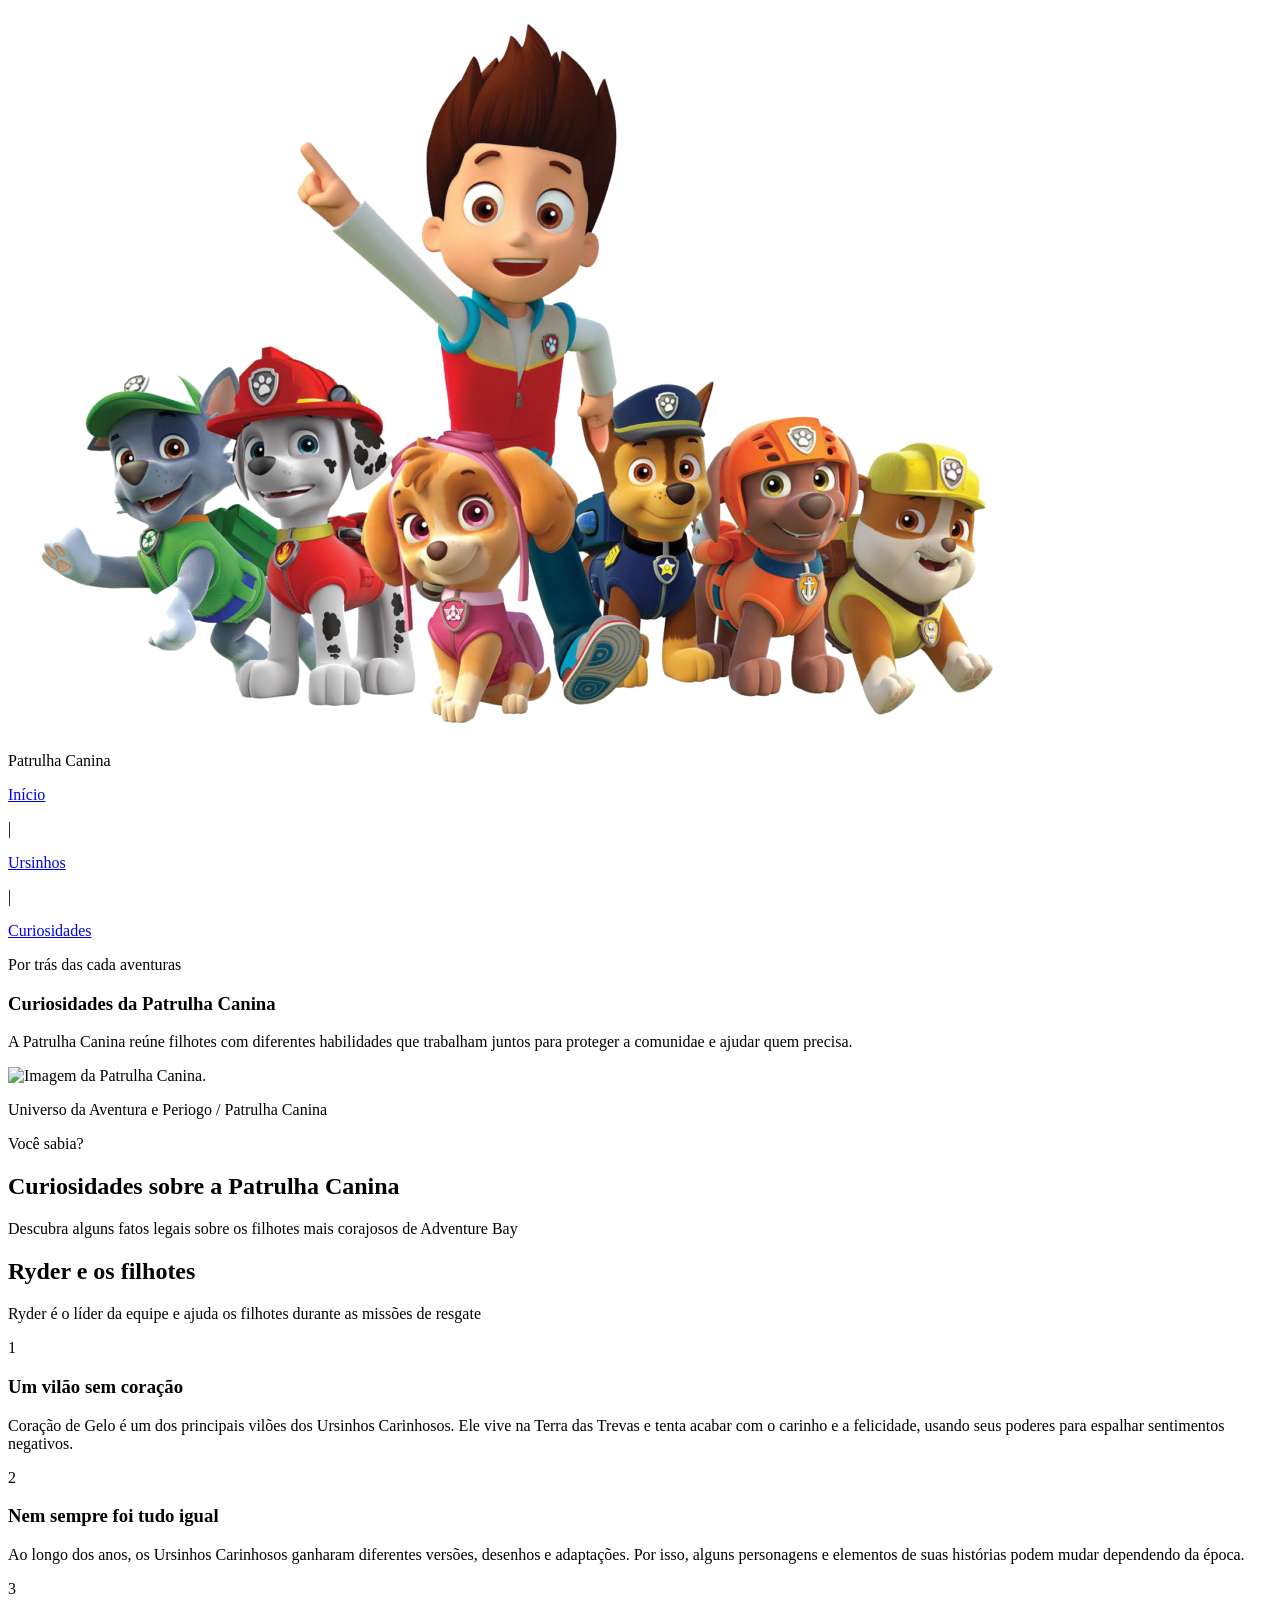
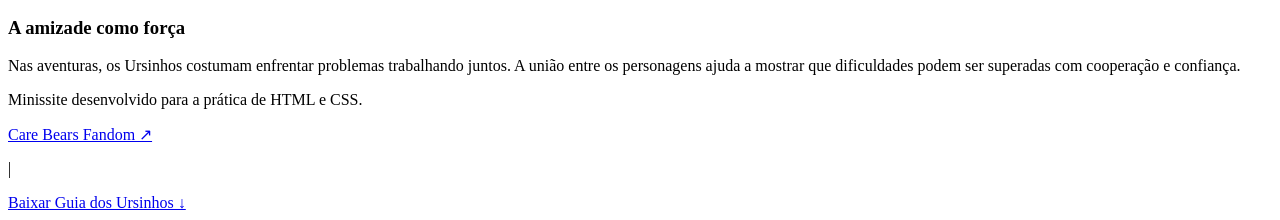
==== pages/curiosidades.html @ 6cfd87df "first commit" ====
<!DOCTYPE html>
<html lang="pt-BR">
    <head>
        <meta charset="UTF-8"/>
        <title>Vitrine da Equipe Patrulha Canina - Curiosidades</title>
        <link rel="stylesheet" href="../css/curiosidades.css"/>
    </head>

    <body>
        <header>
            <section id="logo">
                <img src="../assets/img/canina.png" alt="Logo da Patrulha Canina"/>
                <p>Patrulha Canina</p>
            </section>
            <section id="opcoes">
                <span id="opcao-inicio"><a href="../index.html">Início</a></span>
                <p>|</p>
                <span id="opcao-Canina"><a href="../pages/Patrulha Canina.html">Ursinhos</a></span>
                <p>|</p>
                <span id="opcao-curiosidades"><a href="../pages/curiosidades.html">Curiosidades</a></span>
            </section>
        </header>

        <main>
            <section id="introducao">
                <article>
                    <p class="letras_pequenas">Por trás das cada aventuras</p>
                    <h1>Curiosidades da Patrulha Canina</h1>
                    <p>A Patrulha Canina reúne filhotes com diferentes habilidades que trabalham juntos para proteger a comunidae e ajudar quem precisa.</p>
                </article>
            </section>
            <section id="area-curiosidades">
                <section id="icone">
                    <img src="../assets/img/curiosidades.png" alt="Imagem da Patrulha Canina."/>
                    <p>Universo da Aventura e Periogo / Patrulha Canina</p>
                </section>
                <section class="titulo"
                        <p class="letras_pequenas">Você sabia?</p>
                        <h2>Curiosidades sobre a Patrulha Canina</h2>
                        <span>Descubra alguns fatos legais sobre os filhotes mais corajosos de Adventure Bay </span>
            </section>
            
            <article>
                <h2> Ryder e os filhotes</h2>
                <p>Ryder é o líder da equipe e ajuda os filhotes durante as missões de resgate</p>
            </article>
                    <section id="curiosidades">
                        <section class="curiosidade">
                            <span class="numero">1</span>
                            <article>
                                <h3>Um vilão sem coração</h3>
                                <p>Coração de Gelo é um dos principais vilões dos Ursinhos Carinhosos. Ele vive na Terra das Trevas e tenta acabar com o carinho e a felicidade, usando seus poderes para espalhar sentimentos negativos.</p>
                            </article>
                        </section>
                        <section class="curiosidade">
                            <span class="numero">2</span>
                            <article>
                                <h3>Nem sempre foi tudo igual</h3>
                                <p>Ao longo dos anos, os Ursinhos Carinhosos ganharam diferentes versões, desenhos e adaptações. Por isso, alguns personagens e elementos de suas histórias podem mudar dependendo da época.</p>
                            </article>
                        </section>
                        <section class="curiosidade">
                            <span class="numero">3</span>
                            <article>
                                <h3>A amizade como força</h3>
                                <p>Nas aventuras, os Ursinhos costumam enfrentar problemas trabalhando juntos. A união entre os personagens ajuda a mostrar que dificuldades podem ser superadas com cooperação e confiança.</p>
                            </article>
                        </section>
                    </section>
                </section>
            </section>
        </main>

        <footer>
            <section>
                <p>Minissite desenvolvido para a prática de HTML e CSS.</p>
            </section>
            <section id="links-rodape">
                <span class="link"><a href="https://carebears.fandom.com/wiki/Care_Bears" target="_blank" rel="noreferrer">Care Bears Fandom ↗</a></span>
                <p>|</p>
                <span class="link"><a href="../assets/files/guia_ursinhos_carinhosos.txt" download>Baixar Guia dos Ursinhos ↓</a></span>
            </section>
        </footer>
    </body>
</html>
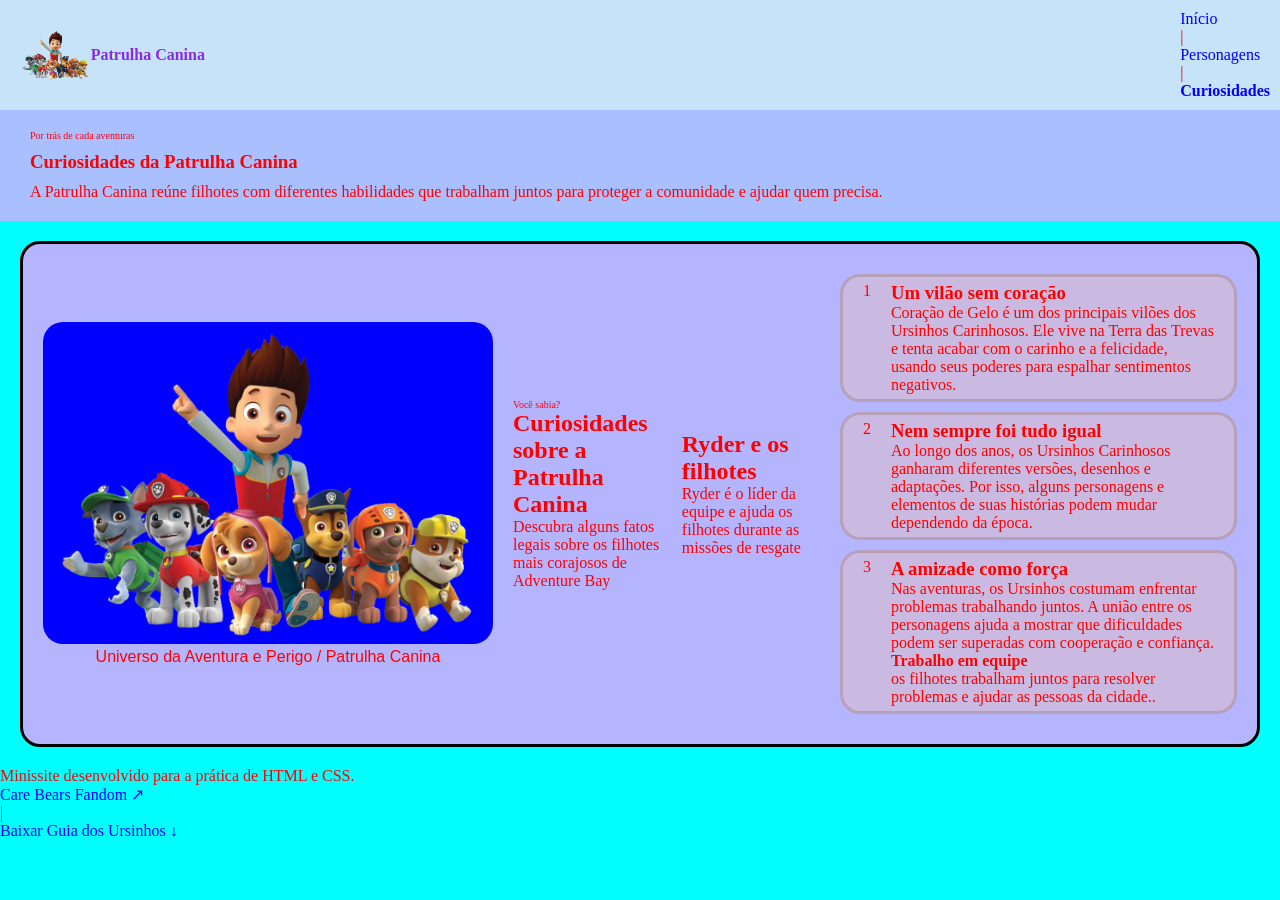
==== commit ef983a44: "Feat: arrumando o site" ====
--- a/pages/curiosidades.html
+++ b/pages/curiosidades.html
@@ -15,7 +15,7 @@
             <section id="opcoes">
                 <span id="opcao-inicio"><a href="../index.html">Início</a></span>
                 <p>|</p>
-                <span id="opcao-Canina"><a href="../pages/Patrulha Canina.html">Ursinhos</a></span>
+                <span id="opcao-Canina"><a href="../pages/Patrulha Canina.html">Personagens</a></span>
                 <p>|</p>
                 <span id="opcao-curiosidades"><a href="../pages/curiosidades.html">Curiosidades</a></span>
             </section>
@@ -24,22 +24,22 @@
         <main>
             <section id="introducao">
                 <article>
-                    <p class="letras_pequenas">Por trás das cada aventuras</p>
+                    <p class="letras_pequenas">Por trás de cada aventuras</p>
                     <h1>Curiosidades da Patrulha Canina</h1>
-                    <p>A Patrulha Canina reúne filhotes com diferentes habilidades que trabalham juntos para proteger a comunidae e ajudar quem precisa.</p>
+                    <p>A Patrulha Canina reúne filhotes com diferentes habilidades que trabalham juntos para proteger a comunidade e ajudar quem precisa.</p>
                 </article>
             </section>
             <section id="area-curiosidades">
                 <section id="icone">
-                    <img src="../assets/img/curiosidades.png" alt="Imagem da Patrulha Canina."/>
-                    <p>Universo da Aventura e Periogo / Patrulha Canina</p>
+                    <img src="../assets/img/canina.png" alt="Imagem da Patrulha Canina."/>
+                    <p>Universo da Aventura e Perigo / Patrulha Canina</p>
                 </section>
-                <section class="titulo"
+                <section class="titulo">
                         <p class="letras_pequenas">Você sabia?</p>
                         <h2>Curiosidades sobre a Patrulha Canina</h2>
                         <span>Descubra alguns fatos legais sobre os filhotes mais corajosos de Adventure Bay </span>
             </section>
-            
+
             <article>
                 <h2> Ryder e os filhotes</h2>
                 <p>Ryder é o líder da equipe e ajuda os filhotes durante as missões de resgate</p>
@@ -64,6 +64,9 @@
                             <article>
                                 <h3>A amizade como força</h3>
                                 <p>Nas aventuras, os Ursinhos costumam enfrentar problemas trabalhando juntos. A união entre os personagens ajuda a mostrar que dificuldades podem ser superadas com cooperação e confiança.</p>
+
+                                 <h4>Trabalho em equipe</h4>
+                                <p> os filhotes trabalham juntos para resolver problemas e ajudar as pessoas da cidade..</p>
                             </article>
                         </section>
                     </section>
@@ -82,4 +85,4 @@
             </section>
         </footer>
     </body>
-</html>+</html>
--- a/css/curiosidades.css
+++ b/css/curiosidades.css
@@ -0,0 +1,124 @@
+* {
+    padding: 0;
+    margin: 0;
+    box-sizing: border-box;
+}
+
+body {
+    background-color: aqua;
+    font-family: Georgia, 'Times New Roman', Times, serif;
+    color:red;
+}
+
+header {
+    background-color: rgb(198, 227, 250);
+    padding: 10px;
+    display: flex;
+    justify-content: space-between;
+    padding-left: 20px;
+    scroll-padding-right: 20px;
+    align-items: center;
+}
+
+#topo {
+    display: flex;
+    justify-content: space-between;
+}
+
+#menu {
+    display: flex;
+    gap: 20px;
+    margin-right: 20px;
+    align-items: center;
+}
+
+a{
+    text-decoration: none;
+    color:blue;
+}
+
+a:hover {
+    color:rgb(68, 93, 100);
+}
+
+#logo {
+    display: flex;
+    align-items: center;
+    font-weight: bold;
+    color:blueviolet
+}
+
+#logo img {
+    height: 50px;
+}
+
+#opcao-curiosidades a{
+    color: :antiquewhite;
+    display: flex;
+    gap: 30px;
+    font-weight: bold;
+}
+
+.letras_pequenas {
+    color:rgb(0, 0, 0)
+    text-transform: uppercase;
+    front-weight: bold;
+    font-size: x-small;
+    font-family: font-family: 'Segoe UI', Tahoma, Geneva, Verdana, sans-serif;
+}
+
+#introducao {
+    background-color: rgb(170, 191, 255);
+    padding: 20px;
+    padding-left: 30px;
+    padding-right: 30px;
+    display:flex;
+    justify-content: space-between;
+    align-items: center;
+    gap: 10px;
+}
+
+#introducao h1 {
+    fonti-size: 60px;
+    margin-top: 10px;
+    margin-bottom: 10px;
+}
+
+#area-curiosidades {
+    background-color: rgb(181, 181, 255);
+    padding: 20px;
+    border-style: solid;
+    border-radius: 20px;
+    border-color: black;
+    margin: 20px;
+    display: flex;
+    gap: 20px;
+    align-items: center;
+}
+
+#icone img {
+    width: 450px;
+    border-radius: 20px;
+    padding: 5px;
+    background-color: blue;
+}
+
+#icone p {
+    text-align: center;
+    font-family: 'Franklin Gothic Medium', 'Arial Narrow', Arial, sans-serif;
+}
+
+.curiosidade {
+    display: flex;
+    gap: 20px;
+    justify-content: center;
+    align-items: flex-start;
+    background-color: rgb(223, 192, 196, 0.5);
+    border-radius: 20px;
+    border-style: solid;
+    border-color: rgb(163, 133, 145, 0.5);
+    padding: 5px 20px ;
+    margin-top: 10px;
+    margin-bottom: 10px;
+
+}
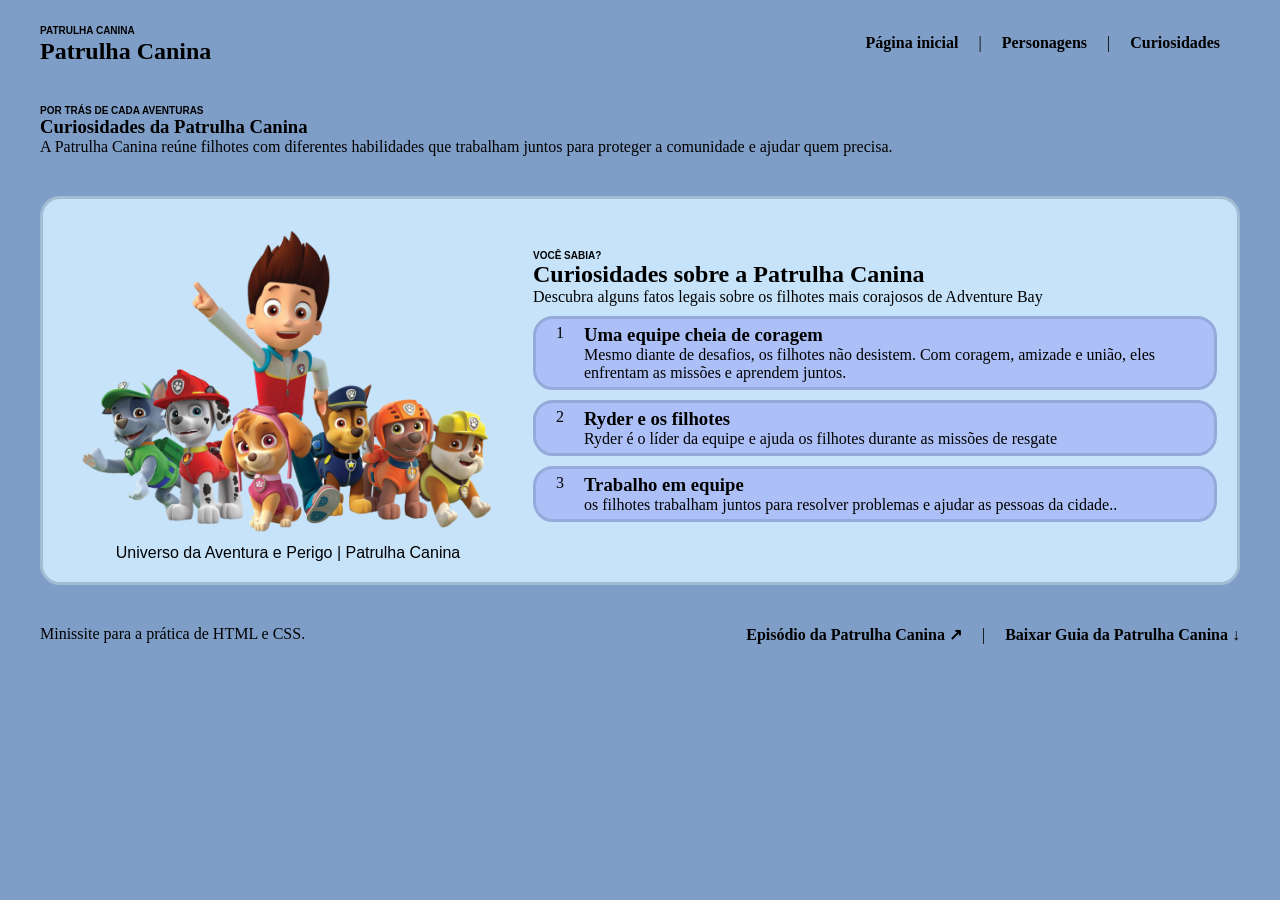
==== commit c6e12255: "fix: arruma o site" ====
--- a/pages/curiosidades.html
+++ b/pages/curiosidades.html
@@ -8,16 +8,16 @@
 
     <body>
         <header>
-            <section id="logo">
-                <img src="../assets/img/canina.png" alt="Logo da Patrulha Canina"/>
-                <p>Patrulha Canina</p>
+            <section>
+                <small class="letras_pequenas">PATRULHA CANINA</small>
+                <h1>Patrulha Canina</h1>
             </section>
-            <section id="opcoes">
-                <span id="opcao-inicio"><a href="../index.html">Início</a></span>
+            <section id="menu">
+                <a href="../index.html">Página inicial</a>
                 <p>|</p>
-                <span id="opcao-Canina"><a href="../pages/Patrulha Canina.html">Personagens</a></span>
+                <a href="../pages/personagens.html">Personagens</a>
                 <p>|</p>
-                <span id="opcao-curiosidades"><a href="../pages/curiosidades.html">Curiosidades</a></span>
+                <a href="../pages/curiosidades.html">Curiosidades</a>
             </section>
         </header>
 
@@ -29,43 +29,38 @@
                     <p>A Patrulha Canina reúne filhotes com diferentes habilidades que trabalham juntos para proteger a comunidade e ajudar quem precisa.</p>
                 </article>
             </section>
+
             <section id="area-curiosidades">
                 <section id="icone">
                     <img src="../assets/img/canina.png" alt="Imagem da Patrulha Canina."/>
-                    <p>Universo da Aventura e Perigo / Patrulha Canina</p>
+                    <p>Universo da Aventura e Perigo | Patrulha Canina</p>
                 </section>
-                <section class="titulo">
+                <section id="texto">
+                    <section class="titulo">
                         <p class="letras_pequenas">Você sabia?</p>
                         <h2>Curiosidades sobre a Patrulha Canina</h2>
                         <span>Descubra alguns fatos legais sobre os filhotes mais corajosos de Adventure Bay </span>
-            </section>
-
-            <article>
-                <h2> Ryder e os filhotes</h2>
-                <p>Ryder é o líder da equipe e ajuda os filhotes durante as missões de resgate</p>
-            </article>
+                    </section>
+                    
                     <section id="curiosidades">
                         <section class="curiosidade">
                             <span class="numero">1</span>
                             <article>
-                                <h3>Um vilão sem coração</h3>
-                                <p>Coração de Gelo é um dos principais vilões dos Ursinhos Carinhosos. Ele vive na Terra das Trevas e tenta acabar com o carinho e a felicidade, usando seus poderes para espalhar sentimentos negativos.</p>
+                                <h3>Uma equipe cheia de coragem</h3>
+                                <p>Mesmo diante de desafios, os filhotes não desistem. Com coragem, amizade e união, eles enfrentam as missões e aprendem juntos.</p>
                             </article>
                         </section>
                         <section class="curiosidade">
                             <span class="numero">2</span>
                             <article>
-                                <h3>Nem sempre foi tudo igual</h3>
-                                <p>Ao longo dos anos, os Ursinhos Carinhosos ganharam diferentes versões, desenhos e adaptações. Por isso, alguns personagens e elementos de suas histórias podem mudar dependendo da época.</p>
+                                <h3>Ryder e os filhotes</h3>
+                                <p>Ryder é o líder da equipe e ajuda os filhotes durante as missões de resgate</p>
                             </article>
                         </section>
                         <section class="curiosidade">
                             <span class="numero">3</span>
                             <article>
-                                <h3>A amizade como força</h3>
-                                <p>Nas aventuras, os Ursinhos costumam enfrentar problemas trabalhando juntos. A união entre os personagens ajuda a mostrar que dificuldades podem ser superadas com cooperação e confiança.</p>
-
-                                 <h4>Trabalho em equipe</h4>
+                                <h3>Trabalho em equipe</h3>
                                 <p> os filhotes trabalham juntos para resolver problemas e ajudar as pessoas da cidade..</p>
                             </article>
                         </section>
@@ -76,13 +71,13 @@
 
         <footer>
             <section>
-                <p>Minissite desenvolvido para a prática de HTML e CSS.</p>
+                <p>Minissite para a prática de HTML e CSS.</p>
             </section>
             <section id="links-rodape">
-                <span class="link"><a href="https://carebears.fandom.com/wiki/Care_Bears" target="_blank" rel="noreferrer">Care Bears Fandom ↗</a></span>
+                <span class="link"><a href="https://www.youtube.com/watch?v=B5zQI30KUwM" target="_blank" rel="noreferrer">Episódio da Patrulha Canina ↗</a></span>
                 <p>|</p>
-                <span class="link"><a href="../assets/files/guia_ursinhos_carinhosos.txt" download>Baixar Guia dos Ursinhos ↓</a></span>
+                <span class="link"><a href="../assets/files/teste.txt" download>Baixar Guia da Patrulha Canina ↓</a></span>
             </section>
         </footer>
     </body>
-</html>
+</html>
--- a/css/curiosidades.css
+++ b/css/curiosidades.css
@@ -5,24 +5,27 @@
 }
 
 body {
-    background-color: aqua;
     font-family: Georgia, 'Times New Roman', Times, serif;
-    color:red;
+    background-color: #7f9ec7;
+    padding: 20px;
+    color:rgb(0, 0, 0);
 }
 
 header {
-    background-color: rgb(198, 227, 250);
-    padding: 10px;
+    padding: 0px 20px;
+    margin-bottom:20px;
+    justify-content: space-between;
     display: flex;
-    justify-content: space-between;
-    padding-left: 20px;
-    scroll-padding-right: 20px;
-    align-items: center;
 }
 
-#topo {
-    display: flex;
-    justify-content: space-between;
+header a {
+    text-decoration: none;
+    color: black;
+    font-weight: bold;
+}
+
+header a:hover {
+    color: #1a348b;
 }
 
 #menu {
@@ -32,64 +35,30 @@
     align-items: center;
 }
 
-a{
-    text-decoration: none;
-    color:blue;
-}
-
-a:hover {
-    color:rgb(68, 93, 100);
-}
-
-#logo {
-    display: flex;
-    align-items: center;
+.letras_pequenas {
+    color:rgb(0, 0, 0);
+    text-transform: uppercase;
     font-weight: bold;
-    color:blueviolet
-}
-
-#logo img {
-    height: 50px;
-}
-
-#opcao-curiosidades a{
-    color: :antiquewhite;
-    display: flex;
-    gap: 30px;
-    font-weight: bold;
-}
-
-.letras_pequenas {
-    color:rgb(0, 0, 0)
-    text-transform: uppercase;
-    front-weight: bold;
     font-size: x-small;
-    font-family: font-family: 'Segoe UI', Tahoma, Geneva, Verdana, sans-serif;
+    font-family: 'Segoe UI', Tahoma, Geneva, Verdana, sans-serif;
 }
 
 #introducao {
-    background-color: rgb(170, 191, 255);
     padding: 20px;
-    padding-left: 30px;
-    padding-right: 30px;
-    display:flex;
-    justify-content: space-between;
-    align-items: center;
-    gap: 10px;
 }
 
-#introducao h1 {
-    fonti-size: 60px;
+#introducao h2 {
+    font-size: 60px;
     margin-top: 10px;
     margin-bottom: 10px;
 }
 
 #area-curiosidades {
-    background-color: rgb(181, 181, 255);
+    background-color: rgb(198, 227, 250);
     padding: 20px;
     border-style: solid;
     border-radius: 20px;
-    border-color: black;
+    border-color: rgb(162, 189, 211);
     margin: 20px;
     display: flex;
     gap: 20px;
@@ -100,7 +69,6 @@
     width: 450px;
     border-radius: 20px;
     padding: 5px;
-    background-color: blue;
 }
 
 #icone p {
@@ -111,14 +79,35 @@
 .curiosidade {
     display: flex;
     gap: 20px;
-    justify-content: center;
+    justify-content: left;
     align-items: flex-start;
-    background-color: rgb(223, 192, 196, 0.5);
+    background-color: rgb(172, 192, 247);
     border-radius: 20px;
     border-style: solid;
-    border-color: rgb(163, 133, 145, 0.5);
+    border-color: rgb(150, 169, 219);
     padding: 5px 20px ;
     margin-top: 10px;
     margin-bottom: 10px;
+}
 
+footer {
+    padding: 20px;
+    justify-content: space-between;
+    display: flex;
 }
+
+footer a {
+    text-decoration: none;
+    color: black;
+    font-weight: bold;
+}
+
+footer a:hover {
+    color: #1a348b;
+}
+
+#links-rodape {
+    display: flex;
+    gap: 20px;
+    align-items: center;
+}
